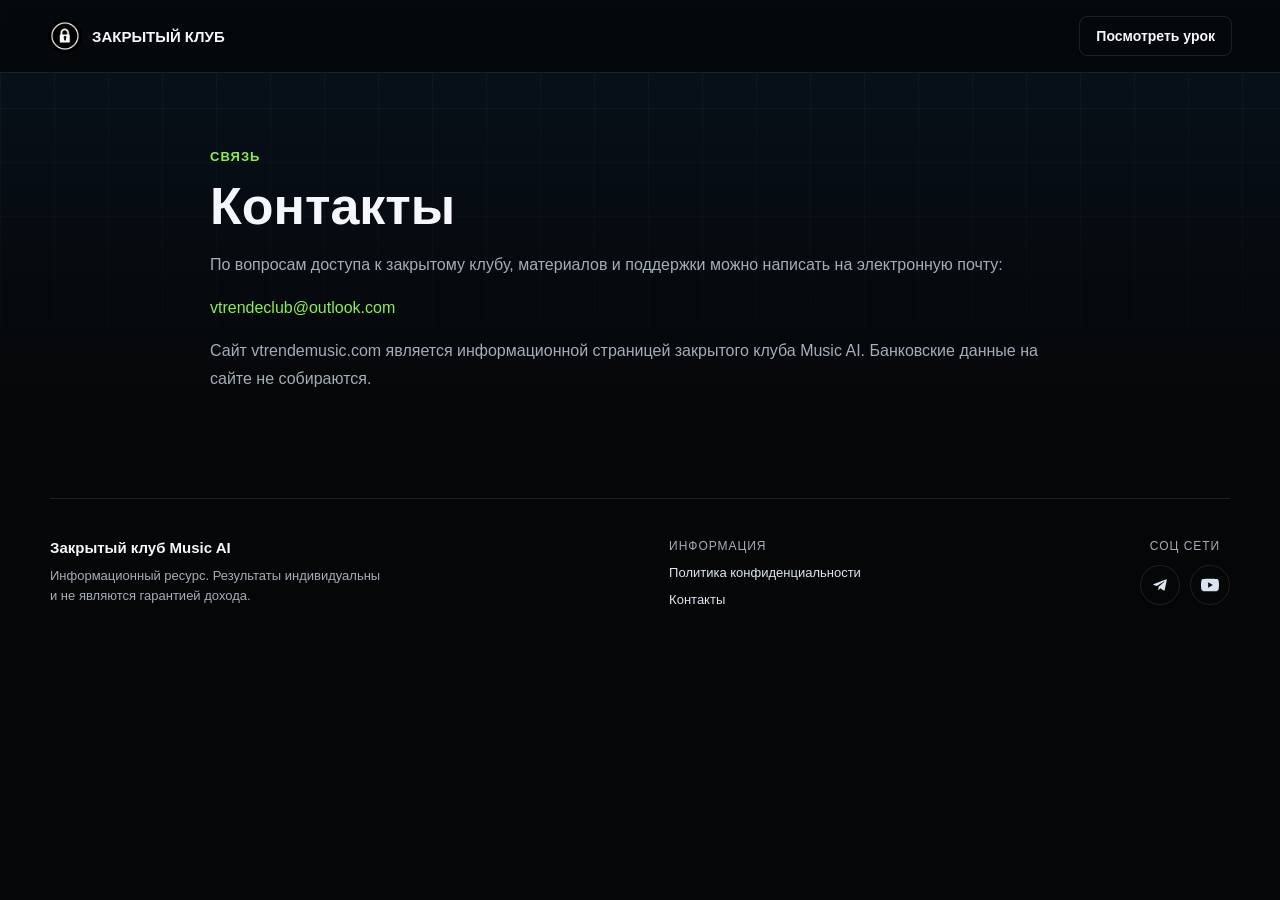
==== contacts.html @ 64bcf114 "Add files via upload" ====
<!doctype html>
<html lang="ru">
  <head>
    <meta charset="UTF-8" />
    <meta name="viewport" content="width=device-width, initial-scale=1.0" />
    <title>Контакты | Закрытый клуб Music AI</title>
    <link rel="icon" type="image/jpeg" href="./favicon.jpg" />
    <link rel="apple-touch-icon" href="./apple-touch-icon.jpg" />
    <link rel="stylesheet" href="./styles.css?v=8" />
  </head>
  <body class="legal-page">
    <header class="site-header">
      <a class="brand" href="./index.html" aria-label="Закрытый клуб">
        <img src="./2026-05-16%2022.34.41.jpg" alt="" />
        <span>ЗАКРЫТЫЙ КЛУБ</span>
      </a>
      <a class="header-cta" href="https://t.me/vtrendevip_bot?start=site" target="_blank" rel="noopener noreferrer">Посмотреть урок</a>
    </header>

    <main class="legal-content">
      <span class="section-kicker">Связь</span>
      <h1>Контакты</h1>
      <p>
        По вопросам доступа к закрытому клубу, материалов и поддержки можно
        написать на электронную почту:
      </p>
      <p>
        <a href="mailto:vtrendeclub@outlook.com">vtrendeclub@outlook.com</a>
      </p>
      <p>
        Сайт vtrendemusic.com является информационной страницей закрытого клуба Music AI.
        Банковские данные на сайте не собираются.
      </p>
    </main>

    <footer class="footer">
      <div class="footer-col footer-brand">
        <span class="footer-brand-name">Закрытый клуб Music AI</span>
        <span class="footer-note">Информационный ресурс. Результаты индивидуальны и не являются гарантией дохода.</span>
      </div>
      <nav class="footer-col footer-links" aria-label="Юридическая информация">
        <span class="footer-col-title">Информация</span>
        <a href="./privacy.html">Политика конфиденциальности</a>
        <a href="./contacts.html">Контакты</a>
      </nav>
      <div class="footer-col footer-social">
        <span class="footer-col-title">Соц сети</span>
        <div class="footer-social-icons">
          <a href="https://t.me/vtrendevip_bot" target="_blank" rel="noopener noreferrer" aria-label="Telegram">
            <svg viewBox="0 0 24 24" aria-hidden="true"><path d="M9.78 18.65l.28-4.23 7.68-6.92c.34-.31-.07-.46-.52-.19L7.74 13.3 3.64 12c-.88-.25-.89-.86.2-1.3l15.97-6.16c.73-.33 1.43.18 1.15 1.3l-2.72 12.81c-.19.91-.74 1.13-1.5.71L12.6 16.3l-1.99 1.93c-.23.23-.42.42-.83.42z"/></svg>
          </a>
          <a href="https://www.youtube.com/@vtrendemusic" target="_blank" rel="noopener noreferrer" aria-label="YouTube">
            <svg viewBox="0 0 24 24" aria-hidden="true"><path d="M23.5 6.2a3.02 3.02 0 0 0-2.12-2.14C19.5 3.55 12 3.55 12 3.55s-7.5 0-9.38.51A3.02 3.02 0 0 0 .5 6.2 31.5 31.5 0 0 0 0 12a31.5 31.5 0 0 0 .5 5.8 3.02 3.02 0 0 0 2.12 2.14c1.88.51 9.38.51 9.38.51s7.5 0 9.38-.51a3.02 3.02 0 0 0 2.12-2.14A31.5 31.5 0 0 0 24 12a31.5 31.5 0 0 0-.5-5.8zM9.55 15.57V8.43L15.82 12l-6.27 3.57z"/></svg>
          </a>
        </div>
      </div>
    </footer>
  </body>
</html>
---- styles.css ----
:root {
  --bg: #050607;
  --panel: #0d1013;
  --panel-soft: #12161a;
  --line: rgba(255, 255, 255, 0.1);
  --text: #f5f7fa;
  --muted: #a4adb8;
  --blue: #2388ff;
  --green: #89ef4f;
  --amber: #f6c85f;
  --radius: 8px;
  --max: 1180px;
}

* {
  box-sizing: border-box;
}

html {
  scroll-behavior: smooth;
}

body {
  margin: 0;
  background:
    linear-gradient(180deg, rgba(35, 136, 255, 0.09), transparent 420px),
    var(--bg);
  color: var(--text);
  font-family: Inter, -apple-system, BlinkMacSystemFont, "Segoe UI", Arial, sans-serif;
  letter-spacing: 0;
  overflow-x: hidden;
}

body::before {
  content: "";
  position: fixed;
  inset: 0;
  pointer-events: none;
  background-image:
    linear-gradient(rgba(255, 255, 255, 0.035) 1px, transparent 1px),
    linear-gradient(90deg, rgba(255, 255, 255, 0.035) 1px, transparent 1px);
  background-size: 54px 54px;
  mask-image: linear-gradient(to bottom, black, transparent 58%);
}

a {
  color: inherit;
  text-decoration: none;
}

img {
  display: block;
  max-width: 100%;
}

.site-header {
  position: sticky;
  top: 0;
  z-index: 20;
  display: flex;
  align-items: center;
  justify-content: space-between;
  gap: 24px;
  width: 100%;
  padding: 16px clamp(18px, 4vw, 48px);
  border-bottom: 1px solid var(--line);
  background: rgba(5, 6, 7, 0.78);
  backdrop-filter: blur(18px);
}

.brand,
.nav,
.hero-actions,
.metrics,
.footer {
  display: flex;
  align-items: center;
}

.brand {
  gap: 10px;
  font-weight: 800;
  font-size: 15px;
}

.brand img {
  width: 34px;
  height: 34px;
  border-radius: 50%;
}

.nav {
  gap: 28px;
  color: var(--muted);
  font-size: 14px;
  font-weight: 600;
}

.nav a:hover {
  color: var(--text);
}

.header-cta {
  min-height: 40px;
  padding: 11px 16px;
  border: 1px solid var(--line);
  border-radius: var(--radius);
  color: var(--text);
  font-size: 14px;
  font-weight: 700;
}

.section {
  width: min(var(--max), calc(100% - 36px));
  margin: 0 auto;
}

.hero {
  display: grid;
  grid-template-columns: minmax(0, 0.96fr) minmax(420px, 0.84fr);
  gap: 56px;
  align-items: center;
  min-height: auto;
  padding: 86px 0 70px;
}

.eyebrow,
.section-kicker {
  display: inline-flex;
  width: fit-content;
  margin-bottom: 16px;
  color: var(--green);
  font-size: 13px;
  font-weight: 800;
  text-transform: uppercase;
  letter-spacing: 0.08em;
}

h1,
h2,
h3,
p {
  margin-top: 0;
}

h1 {
  max-width: 690px;
  margin-bottom: 22px;
  font-size: clamp(42px, 5.2vw, 66px);
  line-height: 1.02;
  letter-spacing: 0;
}

h2 {
  margin-bottom: 14px;
  font-size: clamp(30px, 4vw, 48px);
  line-height: 1.08;
  letter-spacing: 0;
}

h3 {
  margin-bottom: 10px;
  font-size: 17px;
  line-height: 1.25;
}

p {
  color: var(--muted);
  line-height: 1.65;
}

.hero-lead {
  max-width: 620px;
  margin-bottom: 30px;
  font-size: 18px;
}

.hero-actions {
  flex-wrap: wrap;
  gap: 12px;
  margin-bottom: 34px;
}

.button {
  display: inline-flex;
  align-items: center;
  justify-content: center;
  min-height: 50px;
  padding: 15px 20px;
  border-radius: var(--radius);
  font-weight: 800;
  line-height: 1.15;
  transition: transform 160ms ease, border-color 160ms ease, background 160ms ease;
}

.button:hover {
  transform: translateY(-1px);
}

.button-primary {
  background: var(--blue);
  color: white;
}

.button-secondary {
  border: 1px solid rgba(35, 136, 255, 0.45);
  color: #d9ebff;
}

.metrics {
  display: grid;
  grid-template-columns: repeat(2, minmax(0, 1fr));
  gap: 10px;
  max-width: 600px;
}

.metrics div,
.proof-grid div {
  min-width: 0;
  padding: 18px;
  border: 1px solid var(--line);
  border-radius: var(--radius);
  background: rgba(255, 255, 255, 0.035);
}

.metrics strong,
.proof-grid strong {
  display: block;
  margin-bottom: 6px;
  font-size: 25px;
}

.metrics div:nth-child(1) strong,
.proof-grid div:nth-child(1) strong {
  color: var(--text);
}

.metrics div:nth-child(2) strong,
.proof-grid div:nth-child(2) strong {
  color: var(--green);
}

.metrics div:nth-child(3) strong {
  color: var(--text);
}

.proof-grid div:nth-child(1) strong {
  color: var(--green);
}

.proof-grid div:nth-child(3) strong {
  color: var(--green);
}

.proof-grid div:nth-child(1) strong {
  color: var(--green);
}

.metrics div:nth-child(4) strong {
  color: #f06b6b;
}

.metrics span,
.proof-grid span {
  color: var(--muted);
  font-size: 13px;
}

.hero-media {
  min-width: 0;
}

.audio-showcase {
  max-width: 560px;
  margin-left: auto;
  padding: 22px;
  border: 1px solid rgba(255, 255, 255, 0.13);
  border-radius: var(--radius);
  background:
    linear-gradient(135deg, rgba(35, 136, 255, 0.16), transparent 44%),
    linear-gradient(315deg, rgba(137, 239, 79, 0.1), transparent 42%),
    var(--panel);
}

.showcase-top {
  margin-bottom: 18px;
}

.showcase-top span,
.audio-item span {
  color: var(--green);
  font-size: 12px;
  font-weight: 800;
  text-transform: uppercase;
  letter-spacing: 0.08em;
}

.showcase-top p {
  max-width: 420px;
  margin: 8px 0 0;
  color: #dbe3ec;
  font-size: 17px;
  line-height: 1.45;
}

.track-card {
  padding: 15px;
  border: 1px solid var(--line);
  border-radius: var(--radius);
  background: rgba(255, 255, 255, 0.035);
}

.track-card + .track-card {
  margin-top: 12px;
}

.track-card h3 {
  margin-bottom: 12px;
  color: #edf3f8;
  font-size: 18px;
}

.audio-pair {
  display: grid;
  grid-template-columns: 1fr;
  gap: 10px;
}

.audio-item {
  display: grid;
  grid-template-columns: 136px minmax(0, 1fr);
  gap: 12px;
  align-items: center;
  min-width: 0;
  padding: 12px;
  border: 1px solid var(--line);
  border-radius: var(--radius);
  background: rgba(0, 0, 0, 0.22);
}

.audio-item.after {
  border-color: rgba(137, 239, 79, 0.35);
}

.audio-item span {
  display: block;
  margin-bottom: 0;
  color: var(--muted);
}

.audio-item.after span {
  color: var(--green);
}

.audio-item audio {
  width: 100%;
  height: 34px;
  display: block;
  color-scheme: dark;
}

.pain-section,
.case-section,
.inside-section,
.result-section,
.bonuses-section,
.faq-section,
.final-cta {
  padding: 70px 0;
}

.section-heading {
  max-width: 760px;
  margin-bottom: 28px;
}

.section-heading.compact {
  max-width: 680px;
}

.pain-grid,
.inside-grid,
.bonus-grid,
.faq-list {
  display: grid;
  gap: 10px;
}

.pain-grid {
  grid-template-columns: repeat(3, minmax(0, 1fr));
}

.pain-grid article,
.inside-grid article,
.bonus-grid article,
.faq-list details {
  border: 1px solid var(--line);
  border-radius: var(--radius);
  background: rgba(255, 255, 255, 0.035);
}

.pain-grid article {
  display: flex;
  align-items: center;
  gap: 12px;
  min-width: 0;
  min-height: 92px;
  padding: 18px 18px 18px 20px;
  color: #e8edf2;
  font-weight: 800;
  line-height: 1.35;
  text-transform: uppercase;
}

.pain-grid article::before {
  content: "✕";
  display: inline-grid;
  place-items: center;
  flex: 0 0 28px;
  width: 28px;
  height: 28px;
  border: 1px solid rgba(240, 78, 78, 0.55);
  border-radius: 50%;
  color: #ff5b5b;
  background: rgba(240, 78, 78, 0.1);
  font-size: 18px;
  font-weight: 900;
  line-height: 1;
}

.pain-grid article span {
  display: block;
  min-width: 0;
  overflow-wrap: anywhere;
}

.steps {
  grid-template-columns: repeat(3, 1fr);
}

.steps article,
.inside-grid article,
.bonus-grid article {
  padding: 24px;
}

.steps span {
  display: inline-flex;
  margin-bottom: 34px;
  color: var(--green);
  font-weight: 800;
}

.steps p,
.inside-grid p {
  margin-bottom: 0;
  font-size: 14px;
}

.case-card,
.result-panel {
  display: grid;
  grid-template-columns: minmax(0, 1fr) 420px;
  gap: 38px;
  align-items: center;
  padding: 34px;
  border: 1px solid rgba(255, 255, 255, 0.13);
  border-radius: var(--radius);
  background:
    linear-gradient(135deg, rgba(137, 239, 79, 0.08), transparent 42%),
    var(--panel);
}

.case-card {
  align-items: start;
}

.case-card p {
  max-width: 650px;
}

.proof-grid {
  display: grid;
  gap: 10px;
}

.inside-grid {
  grid-template-columns: repeat(3, 1fr);
}

.inside-grid article {
  position: relative;
}

.inside-title {
  display: block;
}

.inside-icon {
  position: relative;
  display: inline-grid;
  place-items: center;
  width: 42px;
  height: 42px;
  margin-bottom: 18px;
  border: 1px solid rgba(137, 239, 79, 0.38);
  border-radius: 50%;
  color: var(--green);
  background: rgba(137, 239, 79, 0.08);
  box-shadow: inset 0 0 18px rgba(137, 239, 79, 0.06);
  font-size: 13px;
  font-weight: 900;
  letter-spacing: 0;
}

.inside-title h3 {
  margin-bottom: 10px;
}

.video-icon::before {
  content: "";
  width: 20px;
  height: 14px;
  border-radius: 3px;
  background: currentColor;
}

.video-icon::after {
  content: "";
  position: absolute;
  width: 0;
  height: 0;
  border-top: 4px solid transparent;
  border-bottom: 4px solid transparent;
  border-left: 7px solid var(--panel);
  transform: translateX(1px);
}

.tools-icon::before,
.tools-icon::after {
  content: "";
  position: absolute;
  width: 22px;
  height: 3px;
  border-radius: 999px;
  background: currentColor;
}

.tools-icon::before {
  transform: rotate(45deg);
}

.tools-icon::after {
  transform: rotate(-45deg);
}

.phone-icon::before {
  content: "";
  width: 17px;
  height: 25px;
  border: 2px solid currentColor;
  border-radius: 5px;
}

.phone-icon::after {
  content: "";
  position: absolute;
  bottom: 9px;
  width: 4px;
  height: 4px;
  border-radius: 50%;
  background: currentColor;
}

.money-icon {
  font-size: 21px;
}

.update-icon::before {
  content: "";
  width: 22px;
  height: 22px;
  border: 2px solid currentColor;
  border-right-color: transparent;
  border-radius: 50%;
}

.update-icon::after {
  content: "";
  position: absolute;
  right: 10px;
  top: 11px;
  width: 0;
  height: 0;
  border-left: 7px solid currentColor;
  border-top: 5px solid transparent;
  border-bottom: 5px solid transparent;
  transform: rotate(-28deg);
}

.bonus-grid {
  grid-template-columns: repeat(3, 1fr);
}

.bonuses-head {
  display: grid;
  grid-template-columns: minmax(0, 1fr) auto;
  gap: 18px;
  align-items: start;
  margin-bottom: 28px;
}

.bonuses-head .section-heading {
  margin-bottom: 0;
}

.gift-visual {
  position: relative;
  width: 86px;
  height: 78px;
  justify-self: end;
  margin-top: 28px;
  filter: drop-shadow(0 12px 20px rgba(137, 239, 79, 0.14));
}

.gift-box {
  position: absolute;
  left: 13px;
  bottom: 0;
  width: 60px;
  height: 46px;
  border: 1px solid rgba(255, 255, 255, 0.16);
  border-radius: 0 0 7px 7px;
  background:
    linear-gradient(90deg, transparent 41%, rgba(137, 239, 79, 0.82) 41% 59%, transparent 59%),
    linear-gradient(135deg, rgba(35, 136, 255, 0.55), rgba(10, 13, 17, 0.96));
}

.gift-lid {
  position: absolute;
  left: 7px;
  bottom: 43px;
  width: 72px;
  height: 18px;
  border: 1px solid rgba(255, 255, 255, 0.18);
  border-radius: 6px;
  background:
    linear-gradient(90deg, transparent 42%, rgba(137, 239, 79, 0.86) 42% 58%, transparent 58%),
    linear-gradient(135deg, rgba(35, 136, 255, 0.55), rgba(15, 19, 24, 0.96));
}

.gift-loop {
  position: absolute;
  bottom: 57px;
  width: 28px;
  height: 22px;
  border: 6px solid var(--green);
  border-radius: 50%;
  opacity: 0.92;
}

.gift-loop-left {
  left: 17px;
  transform: rotate(-20deg);
}

.gift-loop-right {
  right: 17px;
  transform: rotate(20deg);
}

.bonus-grid article {
  min-height: 210px;
  background:
    linear-gradient(135deg, rgba(35, 136, 255, 0.08), transparent 45%),
    rgba(255, 255, 255, 0.035);
}

.bonus-grid h3 {
  margin-bottom: 14px;
}

.bonus-grid p {
  margin-bottom: 0;
  font-size: 15px;
}

.result-list {
  display: grid;
  gap: 12px;
  margin: 0;
  padding: 0;
  list-style: none;
}

.result-list li {
  display: flex;
  align-items: center;
  gap: 12px;
  padding: 14px 16px;
  border: 1px solid var(--line);
  border-radius: var(--radius);
  background: rgba(255, 255, 255, 0.035);
  color: #e8edf2;
}

.result-list li::before {
  content: "✓";
  display: inline-grid;
  place-items: center;
  flex: 0 0 28px;
  width: 28px;
  height: 28px;
  border: 1px solid rgba(137, 239, 79, 0.55);
  border-radius: 50%;
  color: var(--green);
  background: rgba(137, 239, 79, 0.1);
  font-size: 18px;
  font-weight: 900;
  line-height: 1;
}

.faq-list {
  grid-template-columns: repeat(2, 1fr);
}

.faq-list details {
  padding: 0;
  overflow: hidden;
}

.faq-list summary {
  min-height: 64px;
  padding: 21px 22px;
  cursor: pointer;
  font-weight: 800;
}

.faq-list p {
  margin: 0;
  padding: 0 22px 22px;
  font-size: 14px;
}

.final-cta {
  display: grid;
  place-items: center;
  text-align: center;
  padding-bottom: 90px;
}

.final-cta img {
  width: 72px;
  height: 72px;
  margin-bottom: 22px;
  border-radius: 50%;
}

.final-cta h2 {
  max-width: 840px;
  text-transform: uppercase;
}

.final-cta p {
  max-width: 780px;
  margin-bottom: 24px;
}

.final-cta .button {
  max-width: 460px;
  width: 100%;
}

.footer {
  flex-wrap: wrap;
  align-items: flex-start;
  justify-content: space-between;
  gap: 32px 48px;
  width: min(var(--max), calc(100% - 36px));
  margin: 0 auto;
  padding: 40px 0 52px;
  border-top: 1px solid var(--line);
  color: var(--muted);
  font-size: 13px;
}

.footer-col {
  display: flex;
  flex-direction: column;
  gap: 12px;
}

.footer-brand {
  max-width: 340px;
  gap: 10px;
}

.footer-brand-name {
  color: var(--text);
  font-weight: 700;
  font-size: 15px;
}

.footer-note {
  color: var(--muted);
  line-height: 1.55;
}

.footer-col-title {
  text-transform: uppercase;
  letter-spacing: 0.08em;
  font-size: 12px;
  color: var(--muted);
}

.footer-links a {
  color: #dce5ef;
}

.footer-links a:hover {
  color: var(--green);
}

.legal-page {
  min-height: 100vh;
}

.legal-content {
  width: min(860px, calc(100% - 36px));
  margin: 0 auto;
  padding: 74px 0 90px;
}

.legal-content h1 {
  max-width: none;
  margin-bottom: 18px;
  font-size: clamp(32px, 5vw, 52px);
}

.legal-content h2 {
  margin-top: 34px;
  font-size: 24px;
}

.legal-content p,
.legal-content li {
  color: var(--muted);
  font-size: 16px;
  line-height: 1.7;
}

.legal-content a {
  color: var(--green);
}

@media (max-width: 980px) {
  .nav {
    display: none;
  }

  .hero,
  .case-card,
  .result-panel {
    grid-template-columns: 1fr;
  }

  .audio-showcase {
    max-width: none;
    margin-left: 0;
  }

  .hero {
    min-height: auto;
    padding-top: 54px;
  }

  .pain-grid {
    grid-template-columns: repeat(3, 1fr);
  }

  .steps,
  .inside-grid,
  .bonus-grid {
    grid-template-columns: repeat(2, 1fr);
  }
}

@media (max-width: 680px) {
  .site-header {
    position: relative;
    gap: 12px;
  }

  .brand span {
    max-width: 118px;
    font-size: 12px;
  }

  .header-cta {
    padding-inline: 12px;
    font-size: 13px;
  }

  .section {
    width: min(100% - 28px, var(--max));
  }

  h1 {
    font-size: 43px;
  }

  .hero-lead {
    font-size: 16px;
  }

  .button {
    width: 100%;
  }

  .metrics,
  .hero-actions {
    align-items: stretch;
  }

  .metrics {
    display: grid;
    grid-template-columns: repeat(2, minmax(0, 1fr));
    max-width: none;
  }

  .metrics div {
    min-height: 106px;
    padding: 16px 14px;
  }

  .metrics strong {
    font-size: clamp(22px, 6.3vw, 28px);
    line-height: 1.05;
    white-space: nowrap;
  }

  .metrics span {
    font-size: 12px;
    line-height: 1.35;
  }

  .pain-grid,
  .steps,
  .inside-grid,
  .bonus-grid,
  .faq-list {
    grid-template-columns: 1fr;
  }

  .audio-showcase {
    padding: 18px;
  }

  .audio-pair {
    display: grid;
    grid-template-columns: 1fr;
  }

  .audio-item {
    display: block;
  }

  .audio-item span {
    margin-bottom: 10px;
  }

  .inside-grid article {
    padding: 22px;
  }

  .inside-title {
    display: flex;
    align-items: center;
    gap: 10px;
    margin-bottom: 12px;
  }

  .inside-title h3 {
    margin-bottom: 0;
  }

  .inside-icon {
    flex: 0 0 24px;
    width: 24px;
    height: 24px;
    margin: 0;
    border-width: 1px;
    font-size: 9px;
  }

  .video-icon::before {
    width: 12px;
    height: 9px;
    border-radius: 2px;
  }

  .video-icon::after {
    border-top-width: 3px;
    border-bottom-width: 3px;
    border-left-width: 5px;
  }

  .tools-icon::before,
  .tools-icon::after {
    width: 13px;
    height: 2px;
  }

  .phone-icon::before {
    width: 10px;
    height: 15px;
    border-width: 1.5px;
    border-radius: 3px;
  }

  .phone-icon::after {
    bottom: 5px;
    width: 2px;
    height: 2px;
  }

  .money-icon {
    font-size: 14px;
  }

  .update-icon::before {
    width: 13px;
    height: 13px;
    border-width: 2px;
  }

  .update-icon::after {
    right: 5px;
    top: 6px;
    border-left-width: 5px;
    border-top-width: 3px;
    border-bottom-width: 3px;
  }

  .pain-section,
  .case-section,
  .inside-section,
  .result-section,
  .bonuses-section,
  .faq-section,
  .final-cta {
    padding: 48px 0;
  }

  .case-card,
  .result-panel {
    padding: 24px;
  }

  .bonuses-head {
    grid-template-columns: minmax(0, 1fr) 66px;
    gap: 10px;
  }

  .gift-visual {
    width: 62px;
    height: 58px;
    margin-top: 34px;
  }

  .gift-box {
    left: 9px;
    width: 44px;
    height: 34px;
  }

  .gift-lid {
    left: 5px;
    bottom: 32px;
    width: 52px;
    height: 14px;
  }

  .gift-loop {
    bottom: 43px;
    width: 21px;
    height: 16px;
    border-width: 4px;
  }

  .gift-loop-left {
    left: 12px;
  }

  .gift-loop-right {
    right: 12px;
  }

  .bonus-grid article {
    min-height: 0;
    padding: 20px;
  }

  .bonus-grid h3 {
    margin-bottom: 10px;
    font-size: 18px;
  }

  .bonus-grid p {
    font-size: 14px;
    line-height: 1.5;
  }

  .footer {
    align-items: flex-start;
    flex-direction: column;
  }

  .footer-links {
    justify-content: flex-start;
  }

  .footer-social {
    flex-direction: row;
    align-items: center;
    gap: 14px;
  }

  .footer-social .footer-col-title {
    text-align: left;
  }
}

/* Footer social icons */
.footer-social {
  align-items: center;
}

.footer-social .footer-col-title {
  text-align: center;
}

.footer-social-icons {
  display: flex;
  flex-direction: row;
  gap: 10px;
}

.footer-social-icons a {
  display: inline-flex;
  align-items: center;
  justify-content: center;
  width: 40px;
  height: 40px;
  border-radius: 50%;
  border: 1px solid var(--line);
  color: #dce5ef;
  transition: color 0.15s ease, border-color 0.15s ease, background 0.15s ease;
}

.footer-social-icons a:hover {
  color: #ffffff;
  border-color: var(--green);
  background: rgba(137, 239, 79, 0.12);
}

.footer-social-icons svg {
  width: 18px;
  height: 18px;
  fill: currentColor;
}
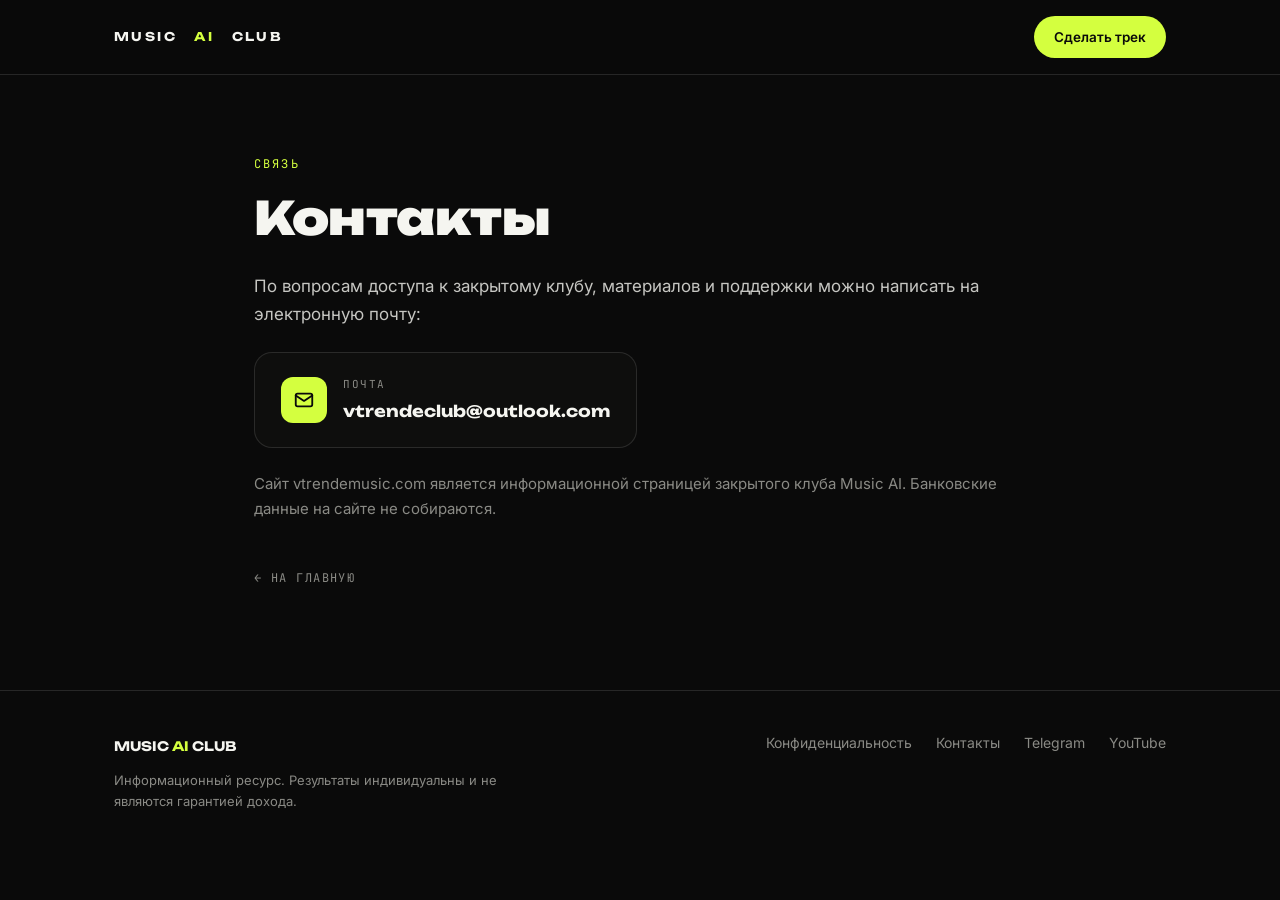
==== commit dc3706ee: "Add files via upload" ====
--- a/contacts.html
+++ b/contacts.html
@@ -1,59 +1,100 @@
 <!doctype html>
 <html lang="ru">
-  <head>
-    <meta charset="UTF-8" />
-    <meta name="viewport" content="width=device-width, initial-scale=1.0" />
-    <title>Контакты | Закрытый клуб Music AI</title>
-    <link rel="icon" type="image/jpeg" href="./favicon.jpg" />
-    <link rel="apple-touch-icon" href="./apple-touch-icon.jpg" />
-    <link rel="stylesheet" href="./styles.css?v=8" />
-  </head>
-  <body class="legal-page">
-    <header class="site-header">
-      <a class="brand" href="./index.html" aria-label="Закрытый клуб">
-        <img src="./2026-05-16%2022.34.41.jpg" alt="" />
-        <span>ЗАКРЫТЫЙ КЛУБ</span>
-      </a>
-      <a class="header-cta" href="https://t.me/vtrendevip_bot?start=site" target="_blank" rel="noopener noreferrer">Посмотреть урок</a>
-    </header>
+<head>
+<meta charset="UTF-8" />
+<meta name="viewport" content="width=device-width, initial-scale=1.0" />
+<meta name="robots" content="noindex, follow" />
+<title>Контакты | Закрытый клуб Music AI</title>
+<link rel="icon" type="image/jpeg" href="./favicon.jpg" />
+<link rel="apple-touch-icon" href="./apple-touch-icon.jpg" />
+<link rel="preconnect" href="https://fonts.googleapis.com" />
+<link rel="preconnect" href="https://fonts.gstatic.com" crossorigin />
+<link href="https://fonts.googleapis.com/css2?family=Unbounded:wght@500;700;900&family=Inter:wght@400;500;600&family=JetBrains+Mono:wght@500&display=swap" rel="stylesheet" />
+<style>
+:root{
+  --bg:#0a0a0a;--ink:#f5f5f0;--mut:#8a8a85;--line:rgba(245,245,240,.12);
+  --acid:#d4ff3f;--head:'Unbounded',sans-serif;--body:'Inter',sans-serif;--mono:'JetBrains Mono',monospace;
+}
+*{margin:0;padding:0;box-sizing:border-box}
+body{background:var(--bg);color:var(--ink);font-family:var(--body);font-size:17px;line-height:1.65;-webkit-font-smoothing:antialiased}
+::selection{background:var(--acid);color:#0a0a0a}
+a{color:var(--acid);text-decoration:none}
+a:hover{text-decoration:underline}
+img{display:block;max-width:100%}
+.wrap{max-width:820px;margin:0 auto;padding:0 24px}
+.mono{font-family:var(--mono);font-size:12px;letter-spacing:.18em;text-transform:uppercase;color:var(--acid)}
 
-    <main class="legal-content">
-      <span class="section-kicker">Связь</span>
-      <h1>Контакты</h1>
-      <p>
-        По вопросам доступа к закрытому клубу, материалов и поддержки можно
-        написать на электронную почту:
-      </p>
-      <p>
-        <a href="mailto:vtrendeclub@outlook.com">vtrendeclub@outlook.com</a>
-      </p>
-      <p>
-        Сайт vtrendemusic.com является информационной страницей закрытого клуба Music AI.
-        Банковские данные на сайте не собираются.
-      </p>
-    </main>
+header{border-bottom:1px solid var(--line);background:rgba(10,10,10,.75);backdrop-filter:blur(16px);-webkit-backdrop-filter:blur(16px);position:sticky;top:0;z-index:10}
+.h-in{max-width:1100px;margin:0 auto;padding:16px 24px;display:flex;align-items:center;justify-content:space-between}
+.logo{display:flex;align-items:center;gap:12px;font-family:var(--head);font-weight:700;font-size:12px;letter-spacing:.2em;color:var(--ink)}
+.logo img{width:34px;height:34px;border-radius:50%;object-fit:cover}
+.logo b{color:var(--acid)}
+.btn{display:inline-flex;align-items:center;gap:8px;font-weight:600;font-size:13.5px;padding:10px 20px;border-radius:999px;background:var(--acid);color:#0a0a0a;transition:transform .18s}
+.btn:hover{transform:translateY(-2px);text-decoration:none}
 
-    <footer class="footer">
-      <div class="footer-col footer-brand">
-        <span class="footer-brand-name">Закрытый клуб Music AI</span>
-        <span class="footer-note">Информационный ресурс. Результаты индивидуальны и не являются гарантией дохода.</span>
-      </div>
-      <nav class="footer-col footer-links" aria-label="Юридическая информация">
-        <span class="footer-col-title">Информация</span>
-        <a href="./privacy.html">Политика конфиденциальности</a>
-        <a href="./contacts.html">Контакты</a>
-      </nav>
-      <div class="footer-col footer-social">
-        <span class="footer-col-title">Соц сети</span>
-        <div class="footer-social-icons">
-          <a href="https://t.me/vtrendevip_bot" target="_blank" rel="noopener noreferrer" aria-label="Telegram">
-            <svg viewBox="0 0 24 24" aria-hidden="true"><path d="M9.78 18.65l.28-4.23 7.68-6.92c.34-.31-.07-.46-.52-.19L7.74 13.3 3.64 12c-.88-.25-.89-.86.2-1.3l15.97-6.16c.73-.33 1.43.18 1.15 1.3l-2.72 12.81c-.19.91-.74 1.13-1.5.71L12.6 16.3l-1.99 1.93c-.23.23-.42.42-.83.42z"/></svg>
-          </a>
-          <a href="https://www.youtube.com/@vtrendemusic" target="_blank" rel="noopener noreferrer" aria-label="YouTube">
-            <svg viewBox="0 0 24 24" aria-hidden="true"><path d="M23.5 6.2a3.02 3.02 0 0 0-2.12-2.14C19.5 3.55 12 3.55 12 3.55s-7.5 0-9.38.51A3.02 3.02 0 0 0 .5 6.2 31.5 31.5 0 0 0 0 12a31.5 31.5 0 0 0 .5 5.8 3.02 3.02 0 0 0 2.12 2.14c1.88.51 9.38.51 9.38.51s7.5 0 9.38-.51a3.02 3.02 0 0 0 2.12-2.14A31.5 31.5 0 0 0 24 12a31.5 31.5 0 0 0-.5-5.8zM9.55 15.57V8.43L15.82 12l-6.27 3.57z"/></svg>
-          </a>
-        </div>
-      </div>
-    </footer>
-  </body>
+main{padding:80px 0 100px}
+.mono.lead{display:block;margin-bottom:18px}
+h1{font-family:var(--head);font-weight:900;font-size:clamp(28px,5vw,46px);line-height:1.1;letter-spacing:-.01em;margin-bottom:28px}
+p{color:#c6c6c2;margin-bottom:16px}
+
+.mail-card{display:inline-flex;align-items:center;gap:16px;border:1px solid var(--line);border-radius:18px;padding:22px 26px;background:#0e0e0d;margin:8px 0 24px;transition:border-color .2s}
+.mail-card:hover{border-color:rgba(212,255,63,.45);text-decoration:none}
+.mail-ic{flex:none;width:46px;height:46px;border-radius:12px;background:var(--acid);display:flex;align-items:center;justify-content:center}
+.mail-ic svg{width:22px;height:22px;stroke:#0a0a0a;stroke-width:2;fill:none;stroke-linecap:round;stroke-linejoin:round}
+.mail-card .lbl{font-family:var(--mono);font-size:11px;letter-spacing:.14em;text-transform:uppercase;color:var(--mut);display:block;margin-bottom:4px}
+.mail-card .addr{font-family:var(--head);font-size:16px;font-weight:700;color:var(--ink)}
+p.muted{color:var(--mut);font-size:15px}
+.back{display:inline-flex;align-items:center;gap:8px;margin-top:32px;font-family:var(--mono);font-size:12px;letter-spacing:.12em;text-transform:uppercase;color:var(--mut)}
+.back:hover{color:var(--acid);text-decoration:none}
+
+footer{border-top:1px solid var(--line);padding:40px 0}
+.f-in{max-width:1100px;margin:0 auto;padding:0 24px;display:flex;justify-content:space-between;gap:28px;flex-wrap:wrap;align-items:flex-start}
+.f-in small{display:block;color:var(--mut);font-size:13px;max-width:420px;margin-top:10px}
+.f-brand{font-family:var(--head);font-size:13px;font-weight:700;color:var(--ink)}
+.f-brand b{color:var(--acid)}
+.f-links{display:flex;gap:24px;font-size:14px;color:var(--mut);flex-wrap:wrap}
+.f-links a{color:var(--mut)}
+.f-links a:hover{color:var(--acid);text-decoration:none}
+</style>
+</head>
+<body>
+<header>
+  <div class="h-in">
+    <a class="logo" href="./index.html">MUSIC&nbsp;<b>AI</b>&nbsp;CLUB</a>
+    <a class="btn" href="https://t.me/vtrendevip_bot?start=site" target="_blank" rel="noopener noreferrer">Сделать трек</a>
+  </div>
+</header>
+
+<main>
+  <div class="wrap">
+    <span class="mono lead">Связь</span>
+    <h1>Контакты</h1>
+    <p>По вопросам доступа к закрытому клубу, материалов и поддержки можно написать на электронную почту:</p>
+
+    <a class="mail-card" href="mailto:vtrendeclub@outlook.com">
+      <span class="mail-ic"><svg viewBox="0 0 24 24"><rect x="3" y="5" width="18" height="14" rx="2"/><path d="M3 7l9 6 9-6"/></svg></span>
+      <span><span class="lbl">Почта</span><span class="addr">vtrendeclub@outlook.com</span></span>
+    </a>
+
+    <p class="muted">Сайт vtrendemusic.com является информационной страницей закрытого клуба Music AI. Банковские данные на сайте не собираются.</p>
+
+    <a class="back" href="./index.html">← На главную</a>
+  </div>
+</main>
+
+<footer>
+  <div class="f-in">
+    <div>
+      <span class="f-brand">MUSIC&nbsp;<b>AI</b>&nbsp;CLUB</span>
+      <small>Информационный ресурс. Результаты индивидуальны и не являются гарантией дохода.</small>
+    </div>
+    <nav class="f-links" aria-label="Ссылки">
+      <a href="./privacy.html">Конфиденциальность</a>
+      <a href="./contacts.html">Контакты</a>
+      <a href="https://t.me/vtrendevip_bot" target="_blank" rel="noopener noreferrer">Telegram</a>
+      <a href="https://www.youtube.com/@vtrendemusic" target="_blank" rel="noopener noreferrer">YouTube</a>
+    </nav>
+  </div>
+</footer>
+</body>
 </html>
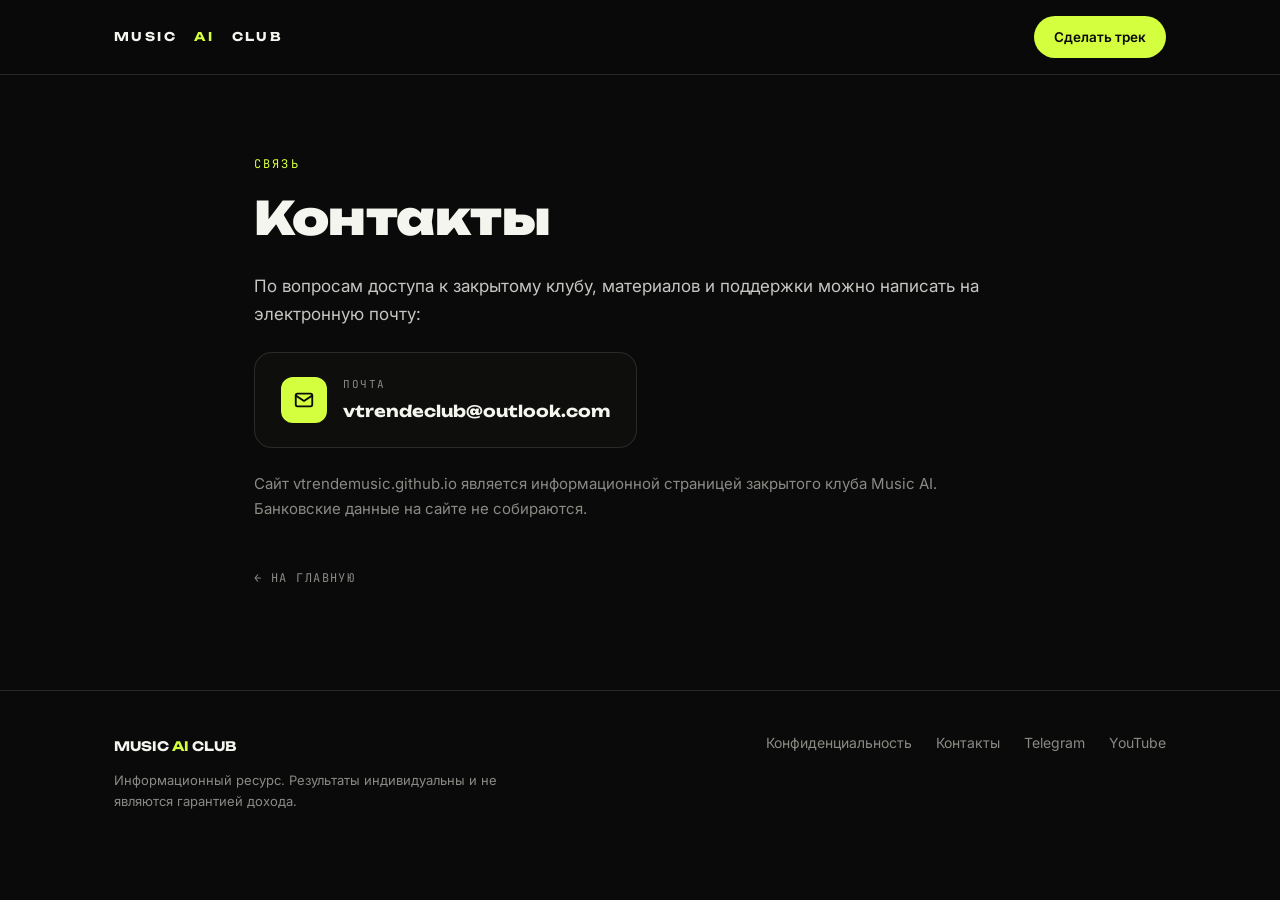
==== commit 786d2e1d: "Основной адрес сайта — vtrendemusic.github.io вместо vtrendemusic.com Co-Authored-By: Claude Opus 5." ====
--- a/contacts.html
+++ b/contacts.html
@@ -76,7 +76,7 @@
       <span><span class="lbl">Почта</span><span class="addr">vtrendeclub@outlook.com</span></span>
     </a>
 
-    <p class="muted">Сайт vtrendemusic.com является информационной страницей закрытого клуба Music AI. Банковские данные на сайте не собираются.</p>
+    <p class="muted">Сайт vtrendemusic.github.io является информационной страницей закрытого клуба Music AI. Банковские данные на сайте не собираются.</p>
 
     <a class="back" href="./index.html">← На главную</a>
   </div>
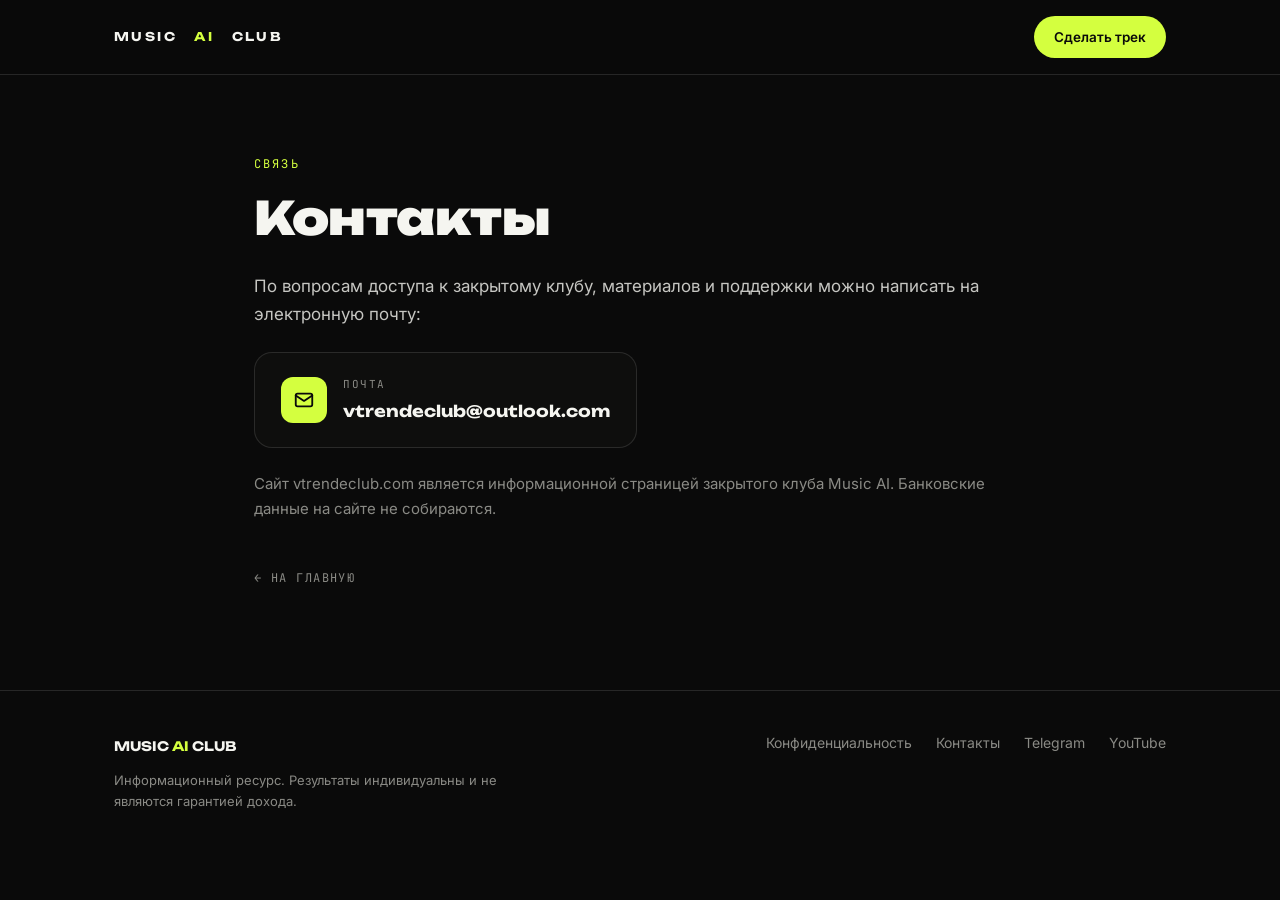
==== commit c36b94d1: "Основной адрес сайта — vtrendeclub.com Co-Authored-By: Claude Opus 5.5 <noreply@anthropic.com>" ====
--- a/contacts.html
+++ b/contacts.html
@@ -76,7 +76,7 @@
       <span><span class="lbl">Почта</span><span class="addr">vtrendeclub@outlook.com</span></span>
     </a>
 
-    <p class="muted">Сайт vtrendemusic.github.io является информационной страницей закрытого клуба Music AI. Банковские данные на сайте не собираются.</p>
+    <p class="muted">Сайт vtrendeclub.com является информационной страницей закрытого клуба Music AI. Банковские данные на сайте не собираются.</p>
 
     <a class="back" href="./index.html">← На главную</a>
   </div>
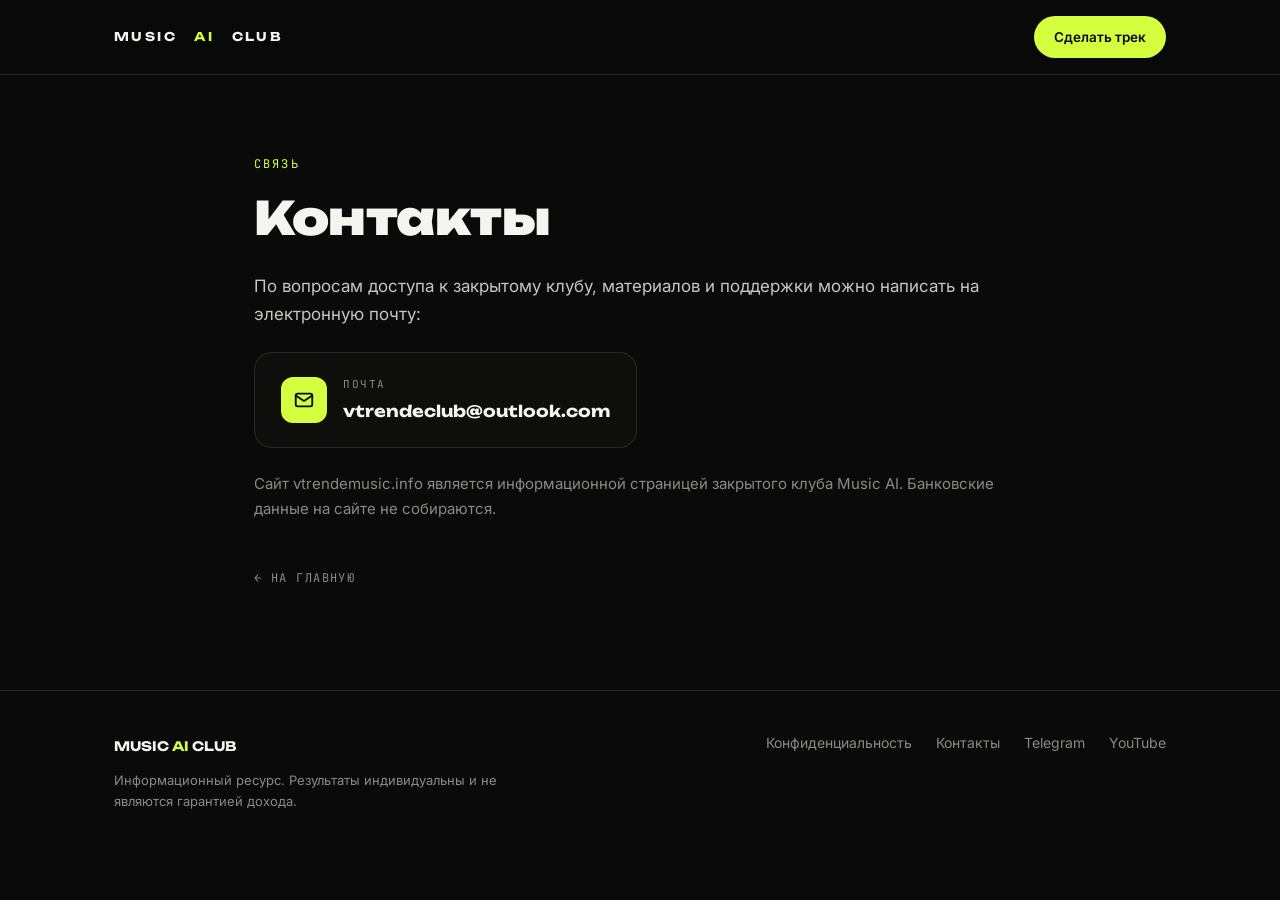
==== commit 52ca62e6: "Основной адрес сайта — vtrendemusic.info Co-Authored-By: Claude Opus 5.5 <noreply@anthropic.com>" ====
--- a/contacts.html
+++ b/contacts.html
@@ -76,7 +76,7 @@
       <span><span class="lbl">Почта</span><span class="addr">vtrendeclub@outlook.com</span></span>
     </a>
 
-    <p class="muted">Сайт vtrendeclub.com является информационной страницей закрытого клуба Music AI. Банковские данные на сайте не собираются.</p>
+    <p class="muted">Сайт vtrendemusic.info является информационной страницей закрытого клуба Music AI. Банковские данные на сайте не собираются.</p>
 
     <a class="back" href="./index.html">← На главную</a>
   </div>
